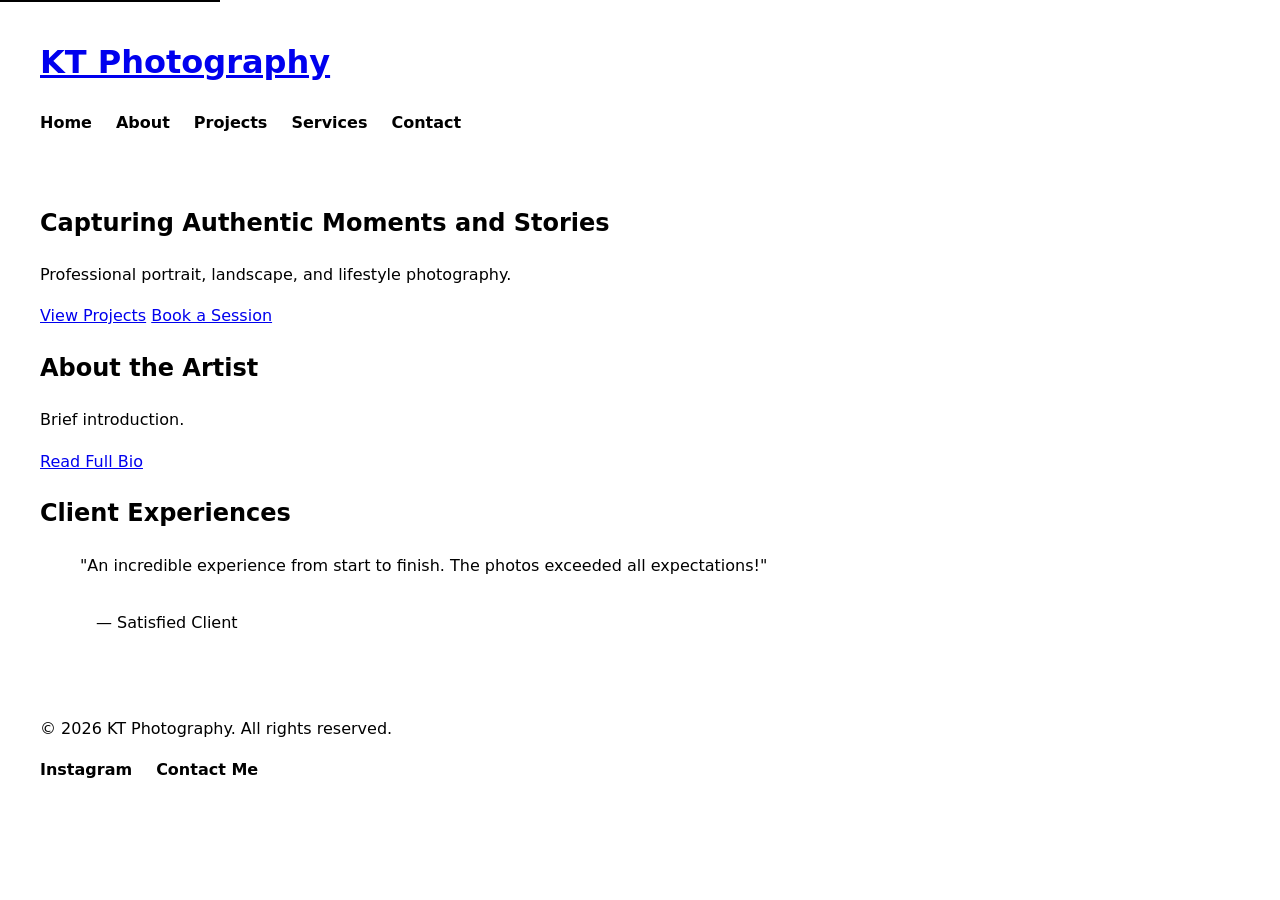
==== index.html @ 8875c94a "put in code from week 5" ====
<!DOCTYPE html>
<html lang="en">
<head>
    <meta charset="UTF-8">
    <meta name="viewport" content="width=device-width, initial-scale=1.0">
    <title>Document</title>
    <style>
      :root {
        --primary-color: black;
        --secondary-color: grey;
        --accent-color: #ff6600;
        --background-color: #f9f9f9;
        --font-family: 'Arial', sans-serif;
      }

      body {
        font-family: system-ui, -apple-system, sans-serif;
        background-color: var(--bg-color);
        color: var(--text-color);
        line-height: 1.6;
        margin: 0;
        padding: 0;
    }

    .skip-link {
        position: absolute;
        top: -40px;
        left: 0;
        background: var(--primary-color);
        color: #ffffff;
        padding: 8px 16px;
        z-index: 100;
        text-decoration: none;
        font-weight: bold;
        transition: top 0.2s ease-in-out;
    }

    .skip-link:focus {
        top: 0;
        outline: 3px solid #ffbf47; /* High contrast focus ring */
        outline-offset: 2px;
    }

    a:focus, button:focus {
        outline: 2px solid var(--focus-color);
        outline-offset: 3px;
    }

    header, main, footer {
        padding: 1rem;
        max-width: 1200px;
        margin: 0 auto;
    }

    nav ul {
        list-style: none;
        padding: 0;
        display: flex;
        gap: 1.5rem;
    }

    nav a {
        color: var(--primary-color);
        text-decoration: none;
        font-weight: 600;
    }

    nav a:hover {
        text-decoration: underline;
    }

    p {
        color: var(--muted-color);
    }


    </style>
</head>
<body>

  <a href="#main-content" class="skip-link">Skip to main content</a>

  
    <header>

    <a href="index.html">
      <h1>KT Photography</h1> 
    </a>
    <nav>
      <ul>
        <li><a href="index.html">Home</a></li>
        <li><a href="about.html">About</a></li>
        <li><a href="projects.html">Projects</a></li>
        <li><a href="services.html">Services</a></li>
        <li><a href="contact.html">Contact</a></li>
      </ul>
    </nav>

  </header>

  <!-- MAIN CONTENT -->
  <main>

    <section id="hero">
      <h2>Capturing Authentic Moments and Stories</h2>
      <p>Professional portrait, landscape, and lifestyle photography.</p>
      <a href="projects.html">View Projects</a>
      <a href="contact.html">Book a Session</a>
    </section>

    <section id="about">
      <h2>About the Artist</h2>
      <p>Brief introduction.</p>
      <a href="about.html">Read Full Bio</a>
    </section>

     <section id="testimonials">
      <h2>Client Experiences</h2>
      <blockquote cite="#">
        <p>"An incredible experience from start to finish. The photos exceeded all expectations!"</p>
        <footer>— Satisfied Client</footer>
      </blockquote>
    </section>

  </main>

  <!-- FOOTER -->
  <footer>
    <p>&copy; 2026 KT Photography. All rights reserved.</p>
    <nav>
      <ul>
        <li><a href="https://instagram.com" target="_blank" rel="noopener">Instagram</a></li>
        <li><a href="contact.html">Contact Me</a></li>
      </ul>
    </nav>
  </footer>

</body>
</html>
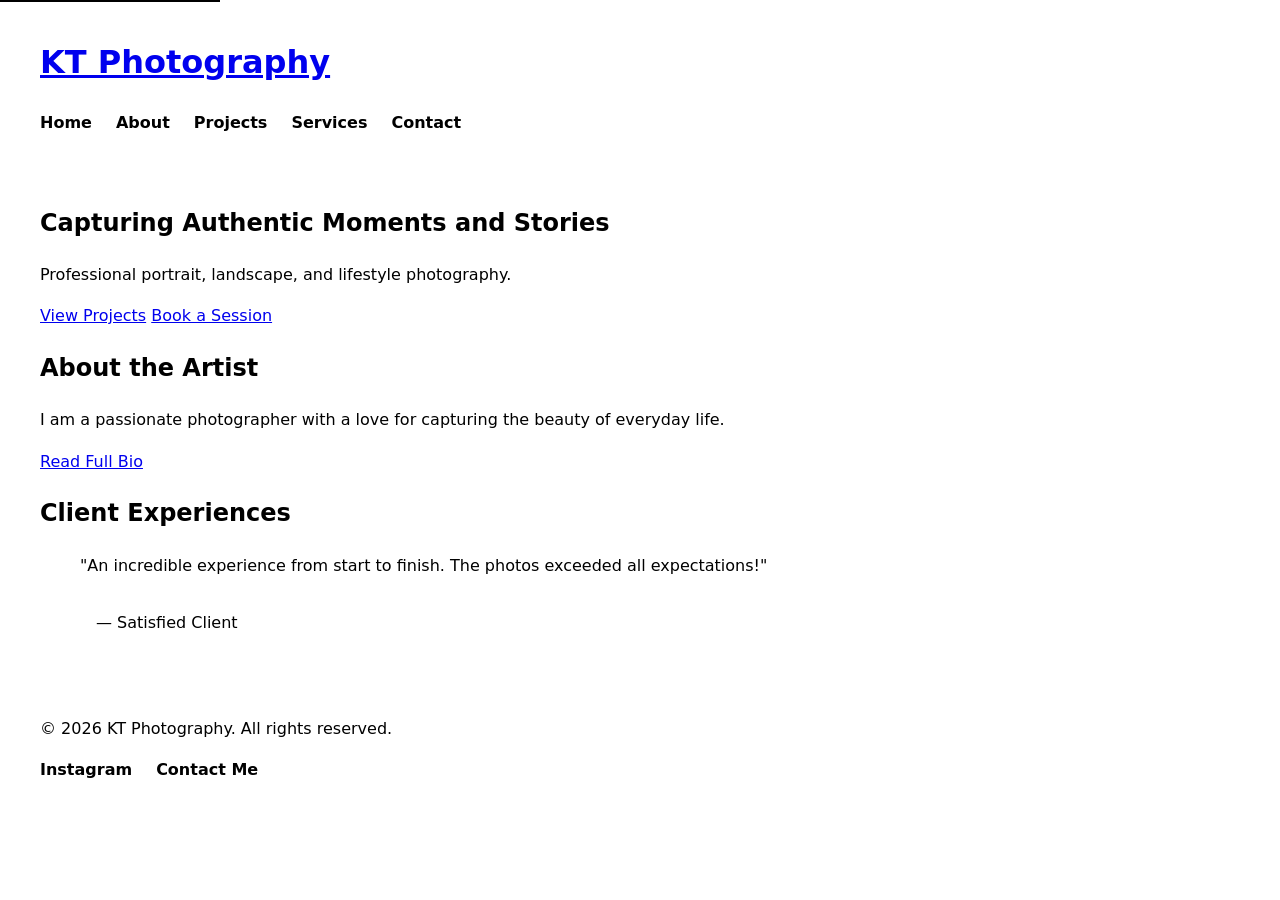
==== commit a7ab9525: "footer arial label" ====
--- a/index.html
+++ b/index.html
@@ -99,7 +99,7 @@
   </header>
 
   <!-- MAIN CONTENT -->
-  <main>
+  <main id="main-content">
 
     <section id="hero">
       <h2>Capturing Authentic Moments and Stories</h2>
@@ -110,7 +110,7 @@
 
     <section id="about">
       <h2>About the Artist</h2>
-      <p>Brief introduction.</p>
+      <p>I am a passionate photographer with a love for capturing the beauty of everyday life.</p>
       <a href="about.html">Read Full Bio</a>
     </section>
 
@@ -127,7 +127,7 @@
   <!-- FOOTER -->
   <footer>
     <p>&copy; 2026 KT Photography. All rights reserved.</p>
-    <nav>
+    <nav aria-label="Footer Navigation">
       <ul>
         <li><a href="https://instagram.com" target="_blank" rel="noopener">Instagram</a></li>
         <li><a href="contact.html">Contact Me</a></li>
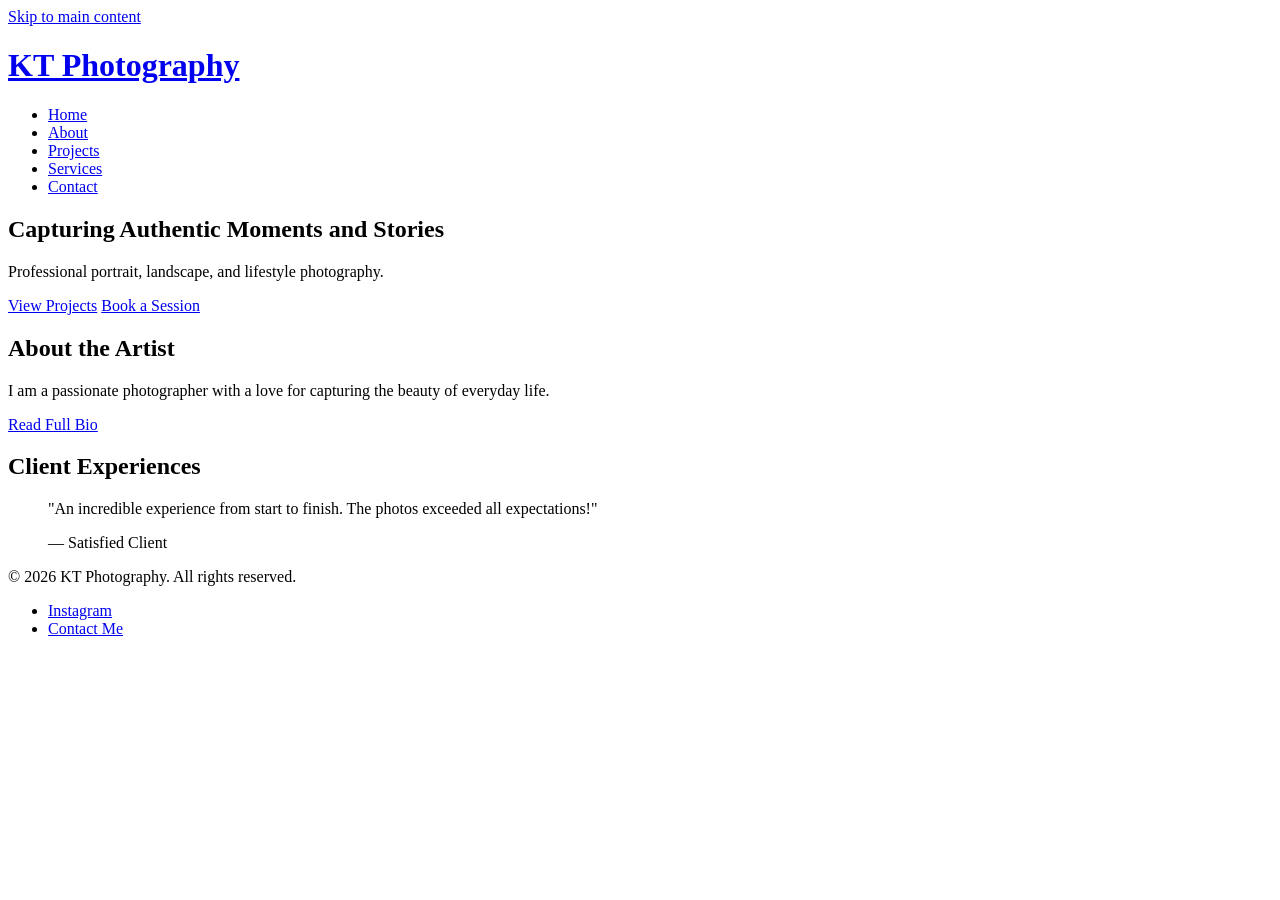
==== commit 5b240dd9: "ref stylesheet" ====
--- a/index.html
+++ b/index.html
@@ -3,78 +3,9 @@
 <head>
     <meta charset="UTF-8">
     <meta name="viewport" content="width=device-width, initial-scale=1.0">
-    <title>Document</title>
-    <style>
-      :root {
-        --primary-color: black;
-        --secondary-color: grey;
-        --accent-color: #ff6600;
-        --background-color: #f9f9f9;
-        --font-family: 'Arial', sans-serif;
-      }
+    <title>KT Photography</title>
+    <link rel="stylesheet" href="style.css">
 
-      body {
-        font-family: system-ui, -apple-system, sans-serif;
-        background-color: var(--bg-color);
-        color: var(--text-color);
-        line-height: 1.6;
-        margin: 0;
-        padding: 0;
-    }
-
-    .skip-link {
-        position: absolute;
-        top: -40px;
-        left: 0;
-        background: var(--primary-color);
-        color: #ffffff;
-        padding: 8px 16px;
-        z-index: 100;
-        text-decoration: none;
-        font-weight: bold;
-        transition: top 0.2s ease-in-out;
-    }
-
-    .skip-link:focus {
-        top: 0;
-        outline: 3px solid #ffbf47; /* High contrast focus ring */
-        outline-offset: 2px;
-    }
-
-    a:focus, button:focus {
-        outline: 2px solid var(--focus-color);
-        outline-offset: 3px;
-    }
-
-    header, main, footer {
-        padding: 1rem;
-        max-width: 1200px;
-        margin: 0 auto;
-    }
-
-    nav ul {
-        list-style: none;
-        padding: 0;
-        display: flex;
-        gap: 1.5rem;
-    }
-
-    nav a {
-        color: var(--primary-color);
-        text-decoration: none;
-        font-weight: 600;
-    }
-
-    nav a:hover {
-        text-decoration: underline;
-    }
-
-    p {
-        color: var(--muted-color);
-    }
-
-
-    </style>
 </head>
 <body>
 
@@ -90,7 +21,7 @@
       <ul>
         <li><a href="index.html">Home</a></li>
         <li><a href="about.html">About</a></li>
-        <li><a href="projects.html">Projects</a></li>
+        <li><a href="project.html">Projects</a></li>
         <li><a href="services.html">Services</a></li>
         <li><a href="contact.html">Contact</a></li>
       </ul>
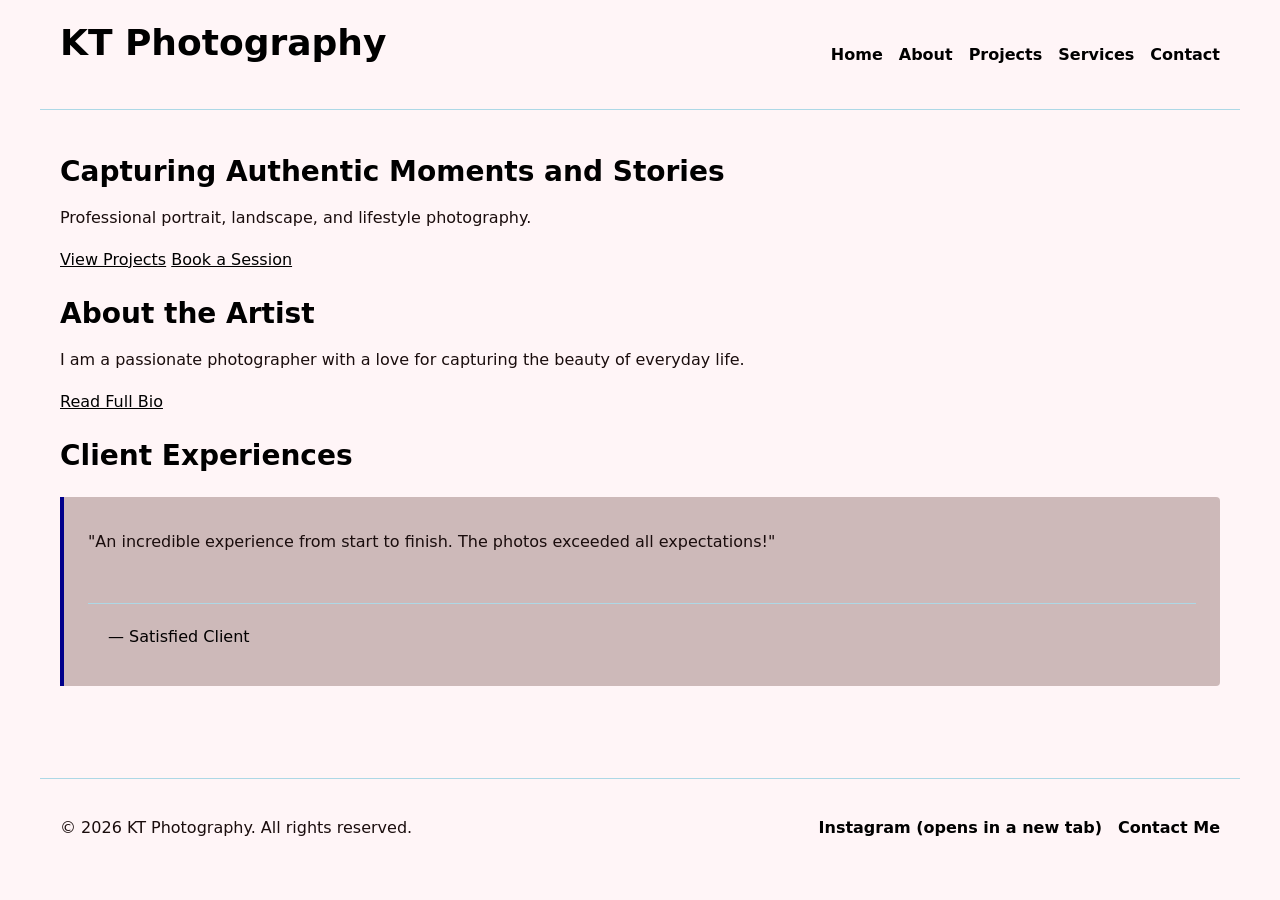
==== commit 09ceb77c: "footer" ====
--- a/index.html
+++ b/index.html
@@ -56,11 +56,15 @@
   </main>
 
   <!-- FOOTER -->
-  <footer>
+ <footer>
     <p>&copy; 2026 KT Photography. All rights reserved.</p>
     <nav aria-label="Footer Navigation">
       <ul>
-        <li><a href="https://instagram.com" target="_blank" rel="noopener">Instagram</a></li>
+        <li>
+          <a href="https://instagram.com" target="_blank" rel="noopener">
+            Instagram<span class="visually-hidden"> (opens in a new tab)</span>
+          </a>
+        </li>
         <li><a href="contact.html">Contact Me</a></li>
       </ul>
     </nav>
--- a/style.css
+++ b/style.css
@@ -0,0 +1,271 @@
+*,
+*::before,
+*::after {
+  box-sizing: border-box;
+}
+
+:root {
+  --color-bg-main: rgb(255, 245, 247);
+  --color-bg-surface: #cdb9b9;
+  --color-text-dark: rgb(3, 1, 1);
+  --color-text-muted: rgb(26, 13, 13);
+  --color-brand-primary: black;
+  --color-brand-accent: darkblue;
+  --color-border: lightblue;
+  --color-focus: blue;
+  --font-family-base: system-ui, -apple-system, BlinkMacSystemFont, "Segoe UI", Roboto, Oxygen, Ubuntu, Cantarell, sans-serif;
+  --font-size-sm: 0.875rem;  
+  --font-size-base: 1rem;    
+  --font-size-md: 1.25rem;
+  --font-size-lg: 1.75rem;  
+  --font-size-xl: 2.25rem;   
+
+  --line-height-heading: 1.25;
+  --line-height-body: 1.6;
+}
+
+body {
+  margin: 0;
+  padding: 0;
+  font-family: var(--font-family-base);
+  font-size: var(--font-size-base);
+  line-height: var(--line-height-body);
+  background-color: var(--color-bg-main);
+  color: var(--color-text-dark);
+}
+
+img {
+  max-width: 100%;
+  height: auto;
+  display: block;
+}
+
+.skip-link {
+  position: absolute;
+  top: -60px;
+  left: 1rem;
+  background: var(--color-brand-primary);
+  color: #ffffff;
+  padding: 0.75rem 1.25rem;
+  z-index: 100;
+  text-decoration: none;
+  font-weight: 700;
+  border-radius: 0.25rem;
+  transition: top 0.2s ease-in-out;
+}
+
+.skip-link:focus {
+  top: 1rem;
+  outline: 3px solid #ffbf47;
+  outline-offset: 2px;
+}
+
+a:focus-visible,
+button:focus-visible,
+input:focus-visible,
+select:focus-visible,
+textarea:focus-visible {
+  outline: 3px solid var(--color-focus);
+  outline-offset: 3px;
+}
+
+h1, h2, h3 {
+  line-height: var(--line-height-heading);
+  color: var(--color-brand-primary);
+  margin-top: 0;
+}
+
+h1 { font-size: var(--font-size-xl); }
+h2 { font-size: var(--font-size-lg); margin-top: 1.5rem; margin-bottom: 0.75rem; }
+h3 { font-size: var(--font-size-md); margin-bottom: 0.5rem; }
+
+p {
+  color: var(--color-text-muted);
+  margin-bottom: 1rem;
+}
+
+a {
+  color: var(--color-brand-primary);
+  text-decoration: underline;
+}
+
+a:hover {
+  color: var(--color-brand-accent);
+}
+
+blockquote {
+  margin: 1.5rem 0;
+  padding: 1rem 1.5rem;
+  background: var(--color-bg-surface);
+  border-left: 4px solid var(--color-brand-accent);
+  border-radius: 0 0.25rem 0.25rem 0;
+}
+
+header,
+main,
+footer {
+  width: 100%;
+  max-width: 1200px;
+  margin: 0 auto;
+  padding: 1.25rem;
+}
+
+header {
+  display: flex;
+  flex-direction: column;
+  gap: 1rem;
+  border-bottom: 1px solid var(--color-border);
+}
+
+header a {
+  text-decoration: none;
+}
+
+nav ul {
+  list-style: none;
+  padding: 0;
+  margin: 0;
+  display: flex;
+  flex-wrap: wrap;
+  gap: 1rem;
+}
+
+nav a {
+  font-weight: 600;
+  text-decoration: none;
+  padding: 0.25rem 0;
+}
+
+nav a:hover {
+  text-decoration: underline;
+}
+
+footer {
+  border-top: 1px solid var(--color-border);
+  margin-top: 3rem;
+  display: flex;
+  flex-direction: column;
+  gap: 1rem;
+}
+
+.grid {
+  display: grid;
+  grid-template-columns: 1fr;
+  gap: 1.5rem;
+  margin-top: 1.5rem;
+}
+
+.card {
+  background: var(--color-bg-surface);
+  border: 1px solid var(--color-border);
+  border-radius: 0.5rem;
+  padding: 1.25rem;
+  display: flex;
+  flex-direction: column;
+  gap: 1rem;
+}
+
+.btn,
+button[type="submit"] {
+  display: inline-block;
+  background: var(--color-brand-primary);
+  color: #ffffff;
+  padding: 0.75rem 1.25rem;
+  text-decoration: none;
+  border-radius: 0.25rem;
+  font-weight: 700;
+  border: none;
+  cursor: pointer;
+  margin-top: 0.5rem;
+  font-size: var(--font-size-base);
+}
+
+.btn:hover,
+button[type="submit"]:hover {
+  background: var(--color-brand-accent);
+}
+
+form div {
+  margin-bottom: 1.25rem;
+}
+
+label {
+  display: block;
+  font-weight: 700;
+  margin-bottom: 0.35rem;
+  color: var(--color-text-dark);
+}
+
+input[type="text"],
+input[type="email"],
+input[type="tel"],
+select,
+textarea {
+  width: 100%;
+  padding: 0.75rem;
+  border: 1px solid var(--color-border);
+  border-radius: 0.25rem;
+  font-family: inherit;
+  font-size: var(--font-size-base);
+  background-color: var(--color-bg-surface);
+}
+
+fieldset {
+  border: 1px solid var(--color-border);
+  padding: 1rem;
+  border-radius: 0.25rem;
+  background-color: var(--color-bg-surface);
+}
+
+legend {
+  font-weight: 700;
+  padding: 0 0.5rem;
+}
+
+table {
+  width: 100%;
+  border-collapse: collapse;
+  margin-top: 1rem;
+  background: var(--color-bg-surface);
+}
+
+th, td {
+  padding: 0.85rem;
+  text-align: left;
+  border: 1px solid var(--color-border);
+}
+
+th {
+  background: #edf2f7;
+  color: var(--color-text-dark);
+}
+
+caption {
+  font-weight: 700;
+  margin-bottom: 0.5rem;
+  text-align: left;
+}
+
+@media (min-width: 48rem) {
+  header {
+    flex-direction: row;
+    justify-content: space-between;
+    align-items: center;
+  }
+
+  footer {
+    flex-direction: row;
+    justify-content: space-between;
+    align-items: center;
+  }
+
+  .grid {
+    grid-template-columns: repeat(2, 1fr);
+  }
+}
+
+@media (min-width: 64rem) {
+  .grid {
+    grid-template-columns: repeat(3, 1fr);
+  }
+}
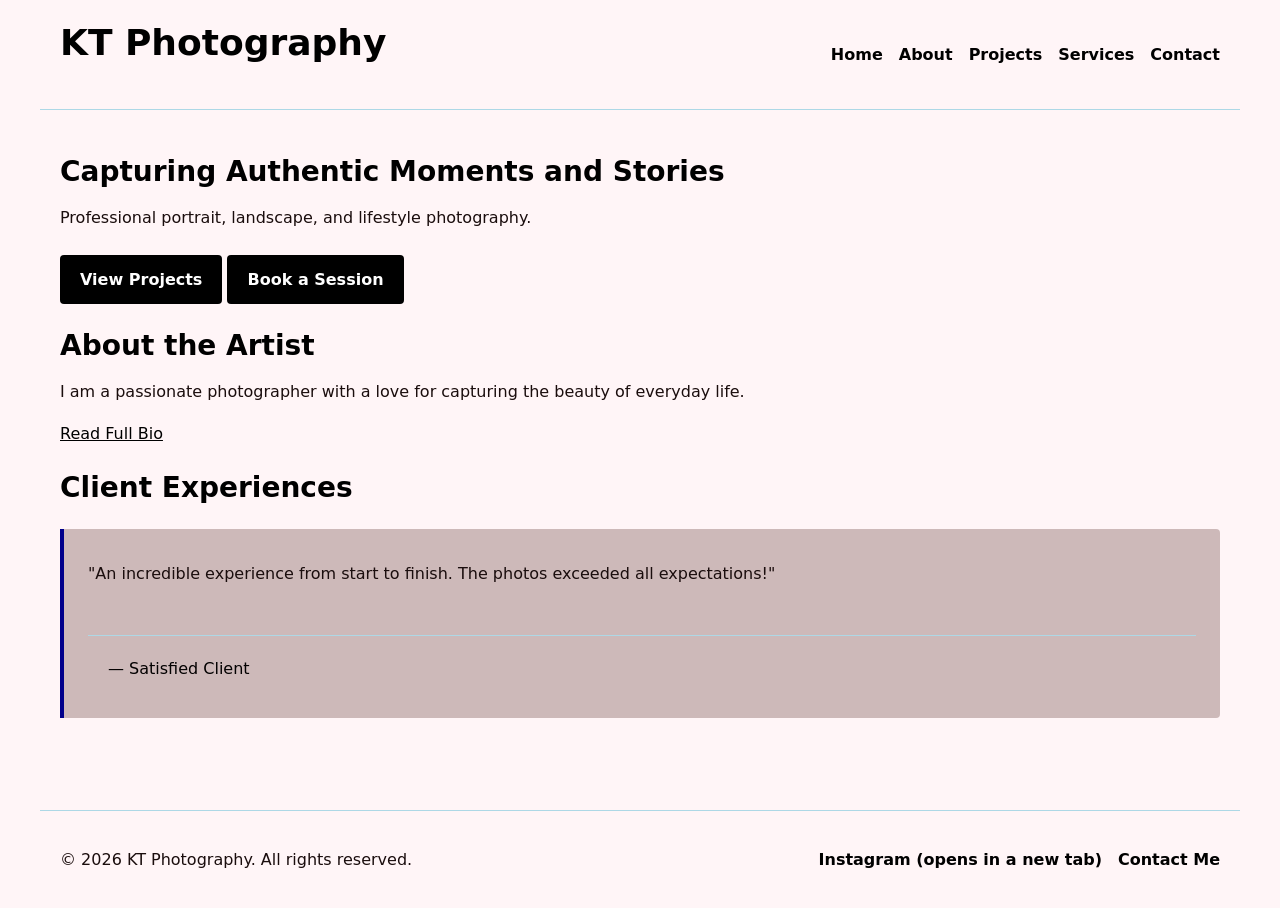
==== commit 64edef67: "edits in index and contact" ====
--- a/index.html
+++ b/index.html
@@ -35,8 +35,8 @@
     <section id="hero">
       <h2>Capturing Authentic Moments and Stories</h2>
       <p>Professional portrait, landscape, and lifestyle photography.</p>
-      <a href="projects.html">View Projects</a>
-      <a href="contact.html">Book a Session</a>
+      <a href="project.html" class="btn">View Projects</a>
+      <a href="contact.html" class="btn">Book a Session</a>
     </section>
 
     <section id="about">
